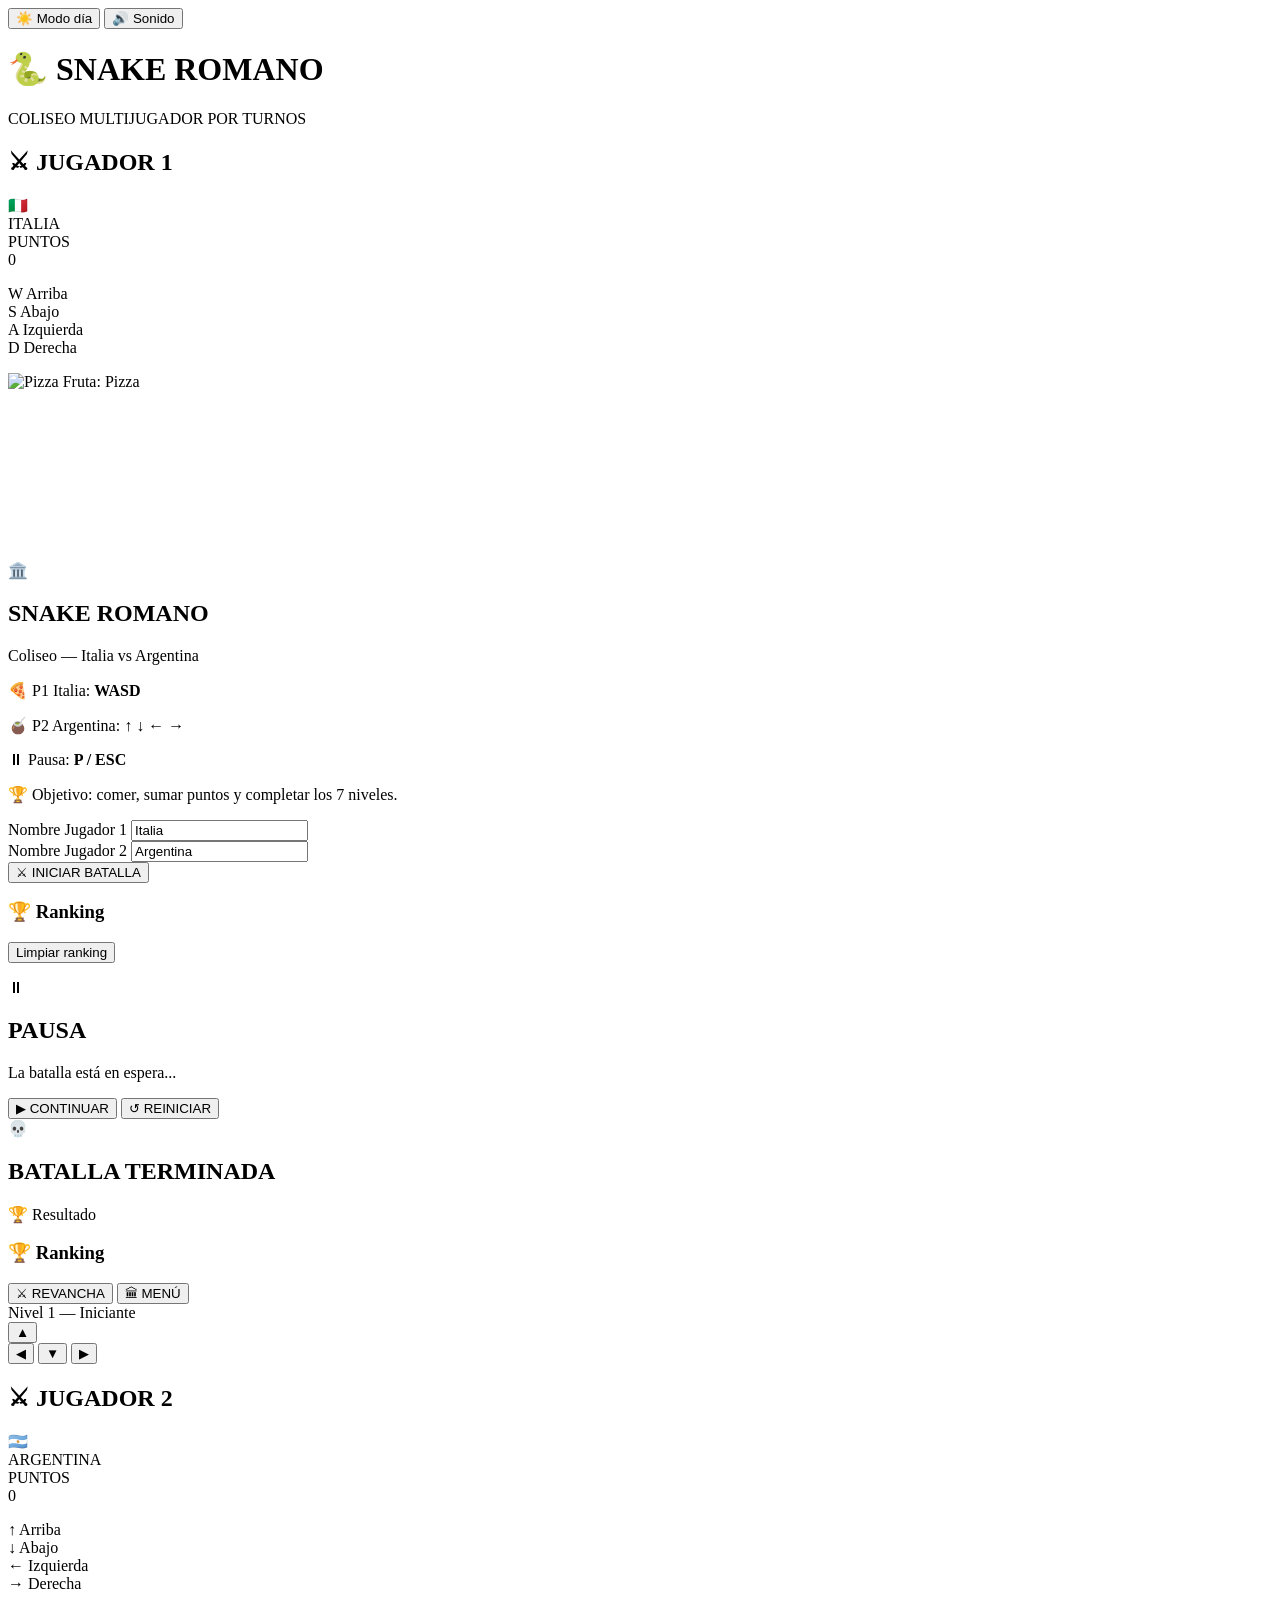
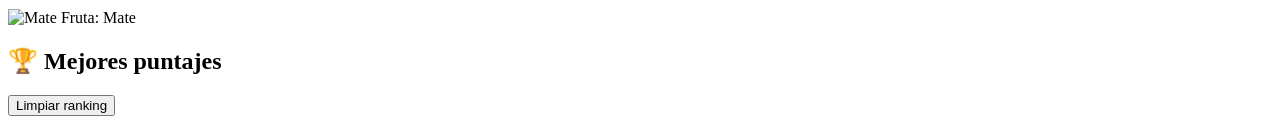
==== views/index.html @ eb484ad9 "agregado de assets y detalles" ====
<!DOCTYPE html>
<html lang="es" data-theme="dark">
<head>
    <meta charset="UTF-8">
    <meta name="viewport" content="width=device-width, initial-scale=1.0">
    <title>Snake Romano — Coliseo Multijugador</title>
    <meta name="description" content="Snake Game multijugador con temática del Coliseo Romano. Italia vs Argentina en una épica batalla de serpientes.">
    <link rel="stylesheet" href="styles/main.css">
</head>
<body>

<header>
    <div class="top-actions">
        <button class="icon-btn" id="themeToggle" type="button" aria-label="Cambiar modo día o noche">☀️ Modo día</button>
        <button class="icon-btn" id="soundToggle" type="button" aria-label="Activar o desactivar sonidos">🔊 Sonido</button>
    </div>

    <h1>🐍 SNAKE ROMANO</h1>
    <p>COLISEO MULTIJUGADOR POR TURNOS</p>
</header>

<div class="game-layout">

    <!-- Panel jugador 1 -->
    <aside class="player-panel" id="panel1">
        <h2>⚔ JUGADOR 1</h2>

        <div class="player-flag">🇮🇹</div>
        <div class="player-name p1-name" id="p1NameLabel">ITALIA</div>

        <div class="score-label">PUNTOS</div>
        <div class="score-value" id="p1Score">0</div>

        <div class="controls-box">
            <p>
                <span class="key">W</span> Arriba<br>
                <span class="key">S</span> Abajo<br>
                <span class="key">A</span> Izquierda<br>
                <span class="key">D</span> Derecha
            </p>
        </div>

        <div class="controls-box food-info">
            <p>
                <img src="assets/sprites/pizza.svg" alt="Pizza" class="mini-sprite">
                Fruta: Pizza
            </p>
        </div>
    </aside>

    <!-- Zona central del juego -->
    <main class="canvas-column">
        <div class="canvas-wrapper">
            <canvas id="gameCanvas"></canvas>

           <!-- Menú principal -->
<div id="menuOverlay" class="overlay">
    <div class="colosseum-deco">🏛️</div>

    <h2>SNAKE ROMANO</h2>
    <p class="subtitle">Coliseo — Italia vs Argentina</p>

    <div class="divider"></div>

    <p>🍕 P1 Italia: <strong>WASD</strong></p>
    <p>🧉 P2 Argentina: <strong>↑ ↓ ← →</strong></p>
    <p>⏸ Pausa: <strong>P / ESC</strong></p>
    <p>🏆 Objetivo: comer, sumar puntos y completar los 7 niveles.</p>

    <div class="divider"></div>

    <!-- Nombres de jugadores -->
    <div class="name-config">
        <div class="name-field">
            <label for="player1Input">Nombre Jugador 1</label>
            <input type="text" id="player1Input" maxlength="14" value="Italia" placeholder="Italia">
        </div>

        <div class="name-field">
            <label for="player2Input">Nombre Jugador 2</label>
            <input type="text" id="player2Input" maxlength="14" value="Argentina" placeholder="Argentina">
        </div>
    </div>

    <button class="btn" id="startGameBtn" type="button">⚔ INICIAR BATALLA</button>

    <section class="ranking-card compact-ranking">
        <h3>🏆 Ranking</h3>

        <button class="btn secondary small-btn ranking-clear-btn" type="button" onclick="clearScores()">
            Limpiar ranking
        </button>

        <ol data-ranking-list></ol>
    </section>
</div>

<!-- Pausa / cambio de turno -->
<div id="pauseOverlay" class="overlay hidden">
    <div class="colosseum-deco">⏸</div>

    <h2 id="pauseTitle">PAUSA</h2>
    <p id="pauseSubtitle">La batalla está en espera...</p>

    <button class="btn" id="pauseBtn" type="button" onclick="window.game.setState('PLAYING')">▶ CONTINUAR</button>
    <button class="btn secondary" id="pauseRestartBtn" type="button" onclick="window.game.resetGame()">↺ REINICIAR</button>
</div>
            <!-- Game Over -->
            <div id="gameOverOverlay" class="overlay hidden">
                <div class="colosseum-deco">💀</div>

                <h2>BATALLA TERMINADA</h2>

                <div id="goWinner" class="winner-text">🏆 Resultado</div>

                <div class="divider"></div>

                <div id="goP1Score" class="score-reveal"></div>
                <div id="goP2Score" class="score-reveal"></div>

                <section class="ranking-card compact-ranking">
                    <h3>🏆 Ranking</h3>
                    <ol data-ranking-list></ol>
                </section>

                <div class="divider"></div>

                <button class="btn" type="button" onclick="window.game.resetGame()">⚔ REVANCHA</button>
                <button class="btn secondary" type="button" onclick="window.game.setState('MENU')">🏛 MENÚ</button>
            </div>
        </div>

        <div id="levelBar">Nivel 1 — Iniciante</div>

        <!-- Controles táctiles -->
        <section class="touch-controls" aria-label="Controles táctiles">
            <button type="button" data-touch-dir="UP">▲</button>

            <div class="touch-row">
                <button type="button" data-touch-dir="LEFT">◀</button>
                <button type="button" data-touch-dir="DOWN">▼</button>
                <button type="button" data-touch-dir="RIGHT">▶</button>
            </div>
        </section>
    </main>

    <!-- Panel jugador 2 -->
    <aside class="player-panel" id="panel2">
        <h2>⚔ JUGADOR 2</h2>

        <div class="player-flag">🇦🇷</div>
        <div class="player-name p2-name" id="p2NameLabel">ARGENTINA</div>

        <div class="score-label">PUNTOS</div>
        <div class="score-value" id="p2Score">0</div>

        <div class="controls-box">
            <p>
                <span class="key">↑</span> Arriba<br>
                <span class="key">↓</span> Abajo<br>
                <span class="key">←</span> Izquierda<br>
                <span class="key">→</span> Derecha
            </p>
        </div>

        <div class="controls-box food-info">
            <p>
                <img src="assets/sprites/mate.svg" alt="Mate" class="mini-sprite">
                Fruta: Mate
            </p>
        </div>
    </aside>

</div>

<!-- Ranking general -->
<section class="ranking-card page-ranking">
    <h2>🏆 Mejores puntajes</h2>

    <button class="btn secondary small-btn ranking-clear-btn" type="button" onclick="clearScores()">
        Limpiar ranking
    </button>

    <ol data-ranking-list></ol>
</section>

<!-- Scripts: el orden es importante -->
<script src="scripts/storage.js"></script>
<script src="scripts/audio.js"></script>
<script src="scripts/levels.js"></script>
<script src="scripts/input.js"></script>
<script src="scripts/collision.js"></script>
<script src="scripts/food.js"></script>
<script src="scripts/snake.js"></script>
<script src="scripts/renderer.js"></script>
<script src="scripts/game.js"></script>

</body>
</html>
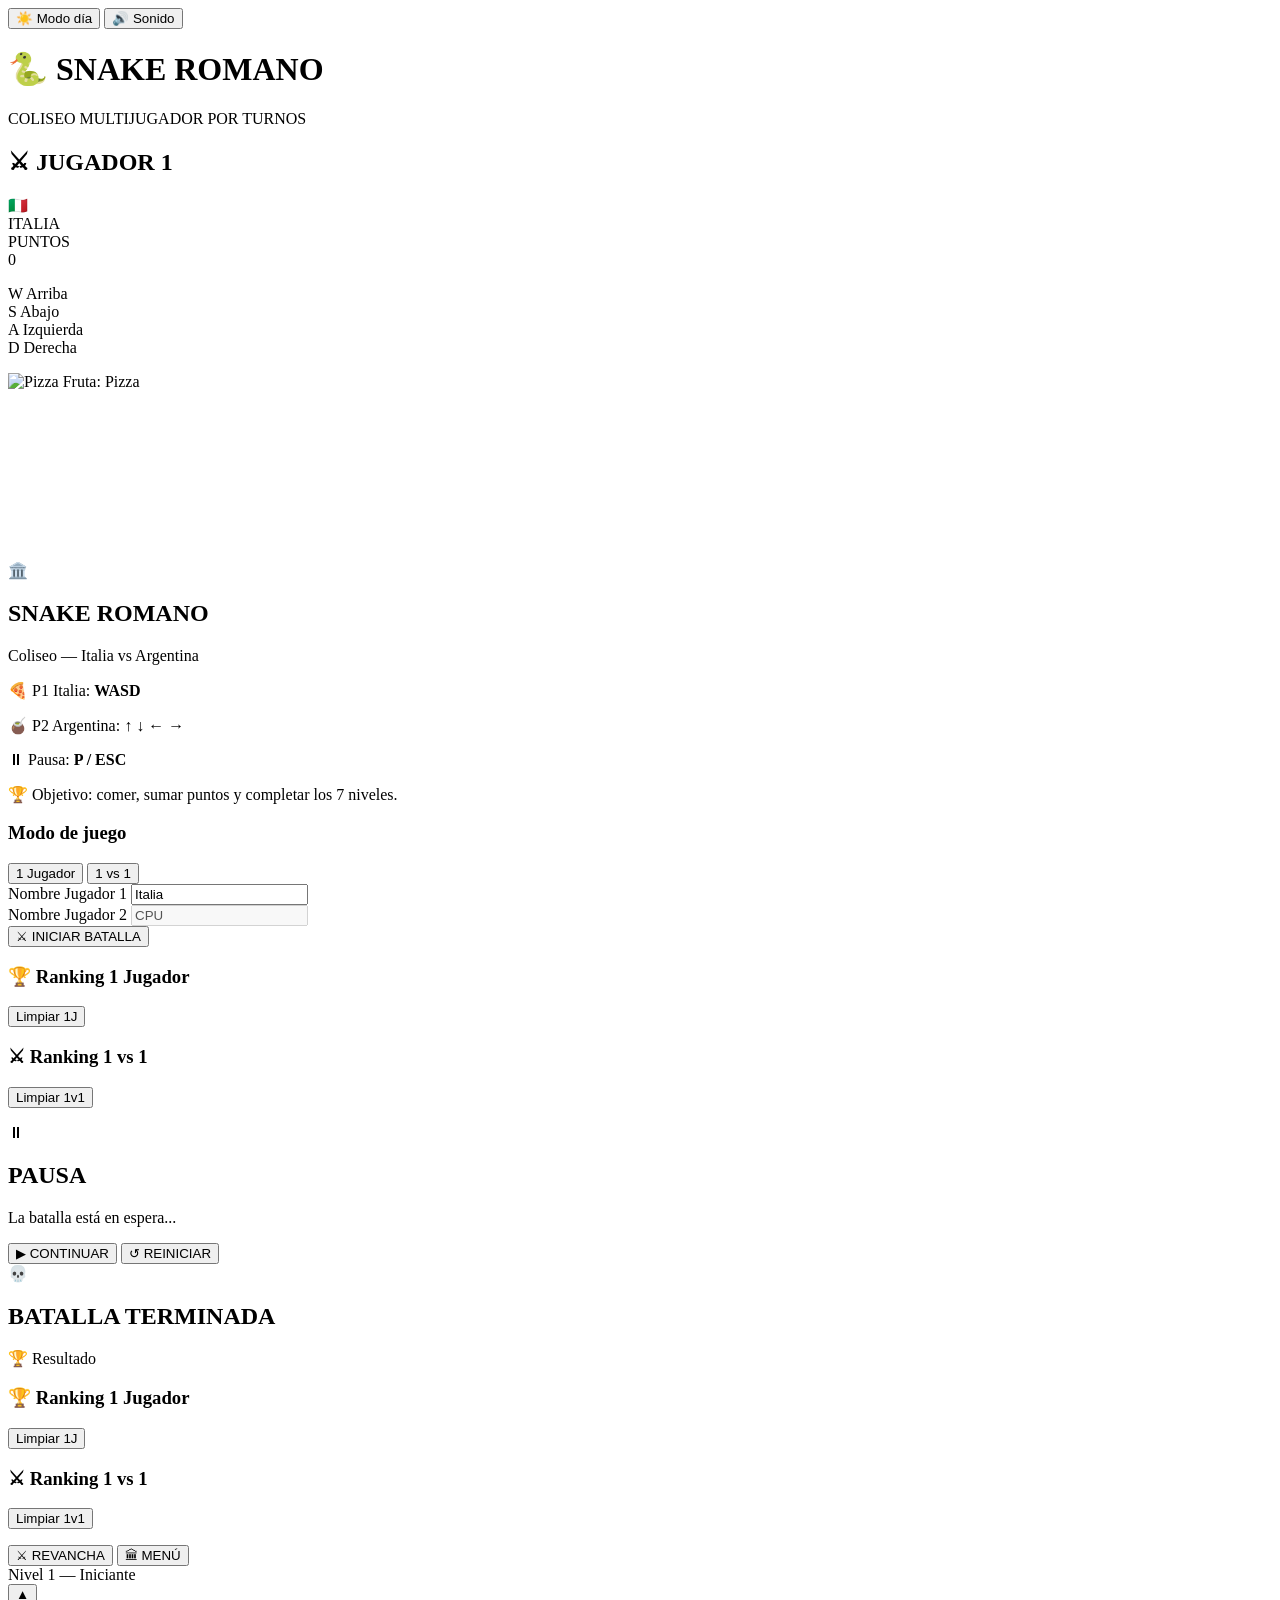
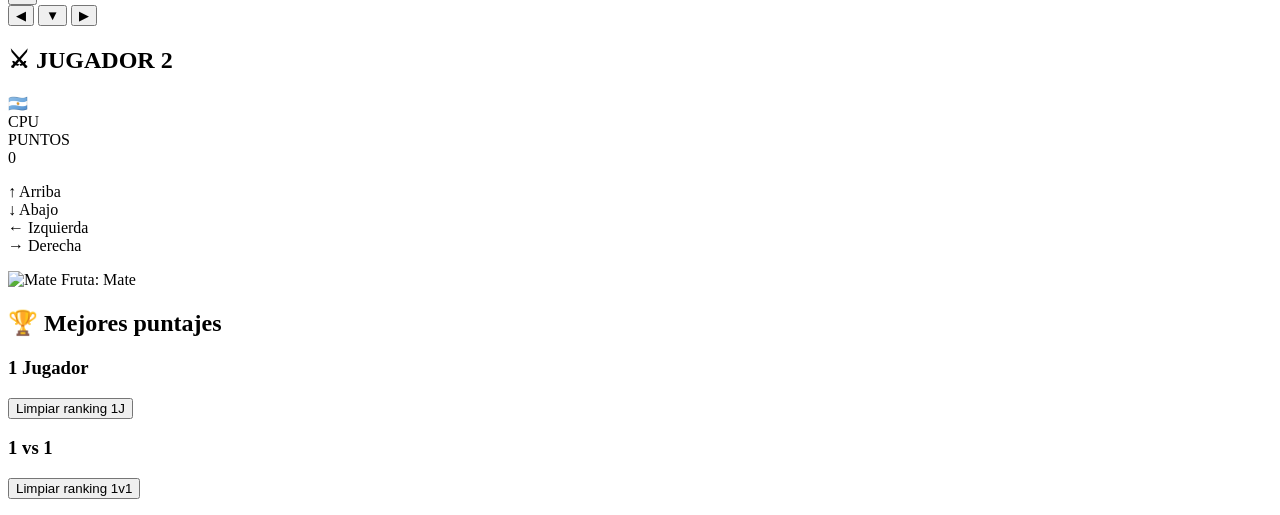
==== commit d8e45338: "Proyecto Snake Romano final" ====
--- a/views/index.html
+++ b/views/index.html
@@ -7,12 +7,18 @@
     <meta name="description" content="Snake Game multijugador con temática del Coliseo Romano. Italia vs Argentina en una épica batalla de serpientes.">
     <link rel="stylesheet" href="styles/main.css">
 </head>
+
 <body>
 
 <header>
     <div class="top-actions">
-        <button class="icon-btn" id="themeToggle" type="button" aria-label="Cambiar modo día o noche">☀️ Modo día</button>
-        <button class="icon-btn" id="soundToggle" type="button" aria-label="Activar o desactivar sonidos">🔊 Sonido</button>
+        <button class="icon-btn" id="themeToggle" type="button" aria-label="Cambiar modo día o noche">
+            ☀️ Modo día
+        </button>
+
+        <button class="icon-btn" id="soundToggle" type="button" aria-label="Activar o desactivar sonidos">
+            🔊 Sonido
+        </button>
     </div>
 
     <h1>🐍 SNAKE ROMANO</h1>
@@ -21,7 +27,6 @@
 
 <div class="game-layout">
 
-    <!-- Panel jugador 1 -->
     <aside class="player-panel" id="panel1">
         <h2>⚔ JUGADOR 1</h2>
 
@@ -48,64 +53,93 @@
         </div>
     </aside>
 
-    <!-- Zona central del juego -->
     <main class="canvas-column">
         <div class="canvas-wrapper">
             <canvas id="gameCanvas"></canvas>
 
-           <!-- Menú principal -->
-<div id="menuOverlay" class="overlay">
-    <div class="colosseum-deco">🏛️</div>
-
-    <h2>SNAKE ROMANO</h2>
-    <p class="subtitle">Coliseo — Italia vs Argentina</p>
-
-    <div class="divider"></div>
-
-    <p>🍕 P1 Italia: <strong>WASD</strong></p>
-    <p>🧉 P2 Argentina: <strong>↑ ↓ ← →</strong></p>
-    <p>⏸ Pausa: <strong>P / ESC</strong></p>
-    <p>🏆 Objetivo: comer, sumar puntos y completar los 7 niveles.</p>
-
-    <div class="divider"></div>
-
-    <!-- Nombres de jugadores -->
-    <div class="name-config">
-        <div class="name-field">
-            <label for="player1Input">Nombre Jugador 1</label>
-            <input type="text" id="player1Input" maxlength="14" value="Italia" placeholder="Italia">
-        </div>
-
-        <div class="name-field">
-            <label for="player2Input">Nombre Jugador 2</label>
-            <input type="text" id="player2Input" maxlength="14" value="Argentina" placeholder="Argentina">
-        </div>
-    </div>
-
-    <button class="btn" id="startGameBtn" type="button">⚔ INICIAR BATALLA</button>
-
-    <section class="ranking-card compact-ranking">
-        <h3>🏆 Ranking</h3>
-
-        <button class="btn secondary small-btn ranking-clear-btn" type="button" onclick="clearScores()">
-            Limpiar ranking
-        </button>
-
-        <ol data-ranking-list></ol>
-    </section>
-</div>
-
-<!-- Pausa / cambio de turno -->
-<div id="pauseOverlay" class="overlay hidden">
-    <div class="colosseum-deco">⏸</div>
-
-    <h2 id="pauseTitle">PAUSA</h2>
-    <p id="pauseSubtitle">La batalla está en espera...</p>
-
-    <button class="btn" id="pauseBtn" type="button" onclick="window.game.setState('PLAYING')">▶ CONTINUAR</button>
-    <button class="btn secondary" id="pauseRestartBtn" type="button" onclick="window.game.resetGame()">↺ REINICIAR</button>
-</div>
-            <!-- Game Over -->
+            <div id="menuOverlay" class="overlay">
+                <div class="colosseum-deco">🏛️</div>
+
+                <h2>SNAKE ROMANO</h2>
+                <p class="subtitle">Coliseo — Italia vs Argentina</p>
+
+                <div class="divider"></div>
+
+                <p>🍕 P1 Italia: <strong>WASD</strong></p>
+                <p>🧉 P2 Argentina: <strong>↑ ↓ ← →</strong></p>
+                <p>⏸ Pausa: <strong>P / ESC</strong></p>
+                <p>🏆 Objetivo: comer, sumar puntos y completar los 7 niveles.</p>
+
+                <div class="divider"></div>
+
+                <div class="mode-config">
+                    <h3>Modo de juego</h3>
+
+                    <div class="mode-buttons">
+                        <button class="btn secondary mode-btn active" id="singleModeBtn" type="button">
+                            1 Jugador
+                        </button>
+
+                        <button class="btn secondary mode-btn" id="versusModeBtn" type="button">
+                            1 vs 1
+                        </button>
+                    </div>
+                </div>
+
+                <div class="name-config">
+                    <div class="name-field">
+                        <label for="player1Input">Nombre Jugador 1</label>
+                        <input type="text" id="player1Input" maxlength="14" value="Italia" placeholder="Italia">
+                    </div>
+
+                    <div class="name-field">
+                        <label for="player2Input">Nombre Jugador 2</label>
+                        <input type="text" id="player2Input" maxlength="14" value="CPU" placeholder="Argentina" disabled>
+                    </div>
+                </div>
+
+                <button class="btn" id="startGameBtn" type="button">
+                    ⚔ INICIAR BATALLA
+                </button>
+
+                <div class="ranking-columns menu-ranking-columns">
+                    <section class="ranking-card compact-ranking">
+                        <h3>🏆 Ranking 1 Jugador</h3>
+
+                        <button class="btn secondary small-btn ranking-clear-btn" type="button" onclick="clearScores('single')">
+                            Limpiar 1J
+                        </button>
+
+                        <ol data-ranking-list="single"></ol>
+                    </section>
+
+                    <section class="ranking-card compact-ranking">
+                        <h3>⚔ Ranking 1 vs 1</h3>
+
+                        <button class="btn secondary small-btn ranking-clear-btn" type="button" onclick="clearScores('versus')">
+                            Limpiar 1v1
+                        </button>
+
+                        <ol data-ranking-list="versus"></ol>
+                    </section>
+                </div>
+            </div>
+
+            <div id="pauseOverlay" class="overlay hidden">
+                <div class="colosseum-deco">⏸</div>
+
+                <h2 id="pauseTitle">PAUSA</h2>
+                <p id="pauseSubtitle">La batalla está en espera...</p>
+
+                <button class="btn" id="pauseBtn" type="button" onclick="window.game.setState('PLAYING')">
+                    ▶ CONTINUAR
+                </button>
+
+                <button class="btn secondary" id="pauseRestartBtn" type="button" onclick="window.game.resetGame()">
+                    ↺ REINICIAR
+                </button>
+            </div>
+
             <div id="gameOverOverlay" class="overlay hidden">
                 <div class="colosseum-deco">💀</div>
 
@@ -118,21 +152,42 @@
                 <div id="goP1Score" class="score-reveal"></div>
                 <div id="goP2Score" class="score-reveal"></div>
 
-                <section class="ranking-card compact-ranking">
-                    <h3>🏆 Ranking</h3>
-                    <ol data-ranking-list></ol>
-                </section>
-
-                <div class="divider"></div>
-
-                <button class="btn" type="button" onclick="window.game.resetGame()">⚔ REVANCHA</button>
-                <button class="btn secondary" type="button" onclick="window.game.setState('MENU')">🏛 MENÚ</button>
+                <div class="ranking-columns menu-ranking-columns">
+                    <section class="ranking-card compact-ranking">
+                        <h3>🏆 Ranking 1 Jugador</h3>
+
+                        <button class="btn secondary small-btn ranking-clear-btn" type="button" onclick="clearScores('single')">
+                            Limpiar 1J
+                        </button>
+
+                        <ol data-ranking-list="single"></ol>
+                    </section>
+
+                    <section class="ranking-card compact-ranking">
+                        <h3>⚔ Ranking 1 vs 1</h3>
+
+                        <button class="btn secondary small-btn ranking-clear-btn" type="button" onclick="clearScores('versus')">
+                            Limpiar 1v1
+                        </button>
+
+                        <ol data-ranking-list="versus"></ol>
+                    </section>
+                </div>
+
+                <div class="divider"></div>
+
+                <button class="btn" type="button" onclick="window.game.resetGame()">
+                    ⚔ REVANCHA
+                </button>
+
+                <button class="btn secondary" type="button" onclick="window.game.setState('MENU')">
+                    🏛 MENÚ
+                </button>
             </div>
         </div>
 
         <div id="levelBar">Nivel 1 — Iniciante</div>
 
-        <!-- Controles táctiles -->
         <section class="touch-controls" aria-label="Controles táctiles">
             <button type="button" data-touch-dir="UP">▲</button>
 
@@ -144,12 +199,11 @@
         </section>
     </main>
 
-    <!-- Panel jugador 2 -->
     <aside class="player-panel" id="panel2">
         <h2>⚔ JUGADOR 2</h2>
 
         <div class="player-flag">🇦🇷</div>
-        <div class="player-name p2-name" id="p2NameLabel">ARGENTINA</div>
+        <div class="player-name p2-name" id="p2NameLabel">CPU</div>
 
         <div class="score-label">PUNTOS</div>
         <div class="score-value" id="p2Score">0</div>
@@ -173,18 +227,32 @@
 
 </div>
 
-<!-- Ranking general -->
 <section class="ranking-card page-ranking">
     <h2>🏆 Mejores puntajes</h2>
 
-    <button class="btn secondary small-btn ranking-clear-btn" type="button" onclick="clearScores()">
-        Limpiar ranking
-    </button>
-
-    <ol data-ranking-list></ol>
+    <div class="ranking-columns">
+        <div>
+            <h3>1 Jugador</h3>
+
+            <button class="btn secondary small-btn ranking-clear-btn" type="button" onclick="clearScores('single')">
+                Limpiar ranking 1J
+            </button>
+
+            <ol data-ranking-list="single"></ol>
+        </div>
+
+        <div>
+            <h3>1 vs 1</h3>
+
+            <button class="btn secondary small-btn ranking-clear-btn" type="button" onclick="clearScores('versus')">
+                Limpiar ranking 1v1
+            </button>
+
+            <ol data-ranking-list="versus"></ol>
+        </div>
+    </div>
 </section>
 
-<!-- Scripts: el orden es importante -->
 <script src="scripts/storage.js"></script>
 <script src="scripts/audio.js"></script>
 <script src="scripts/levels.js"></script>
